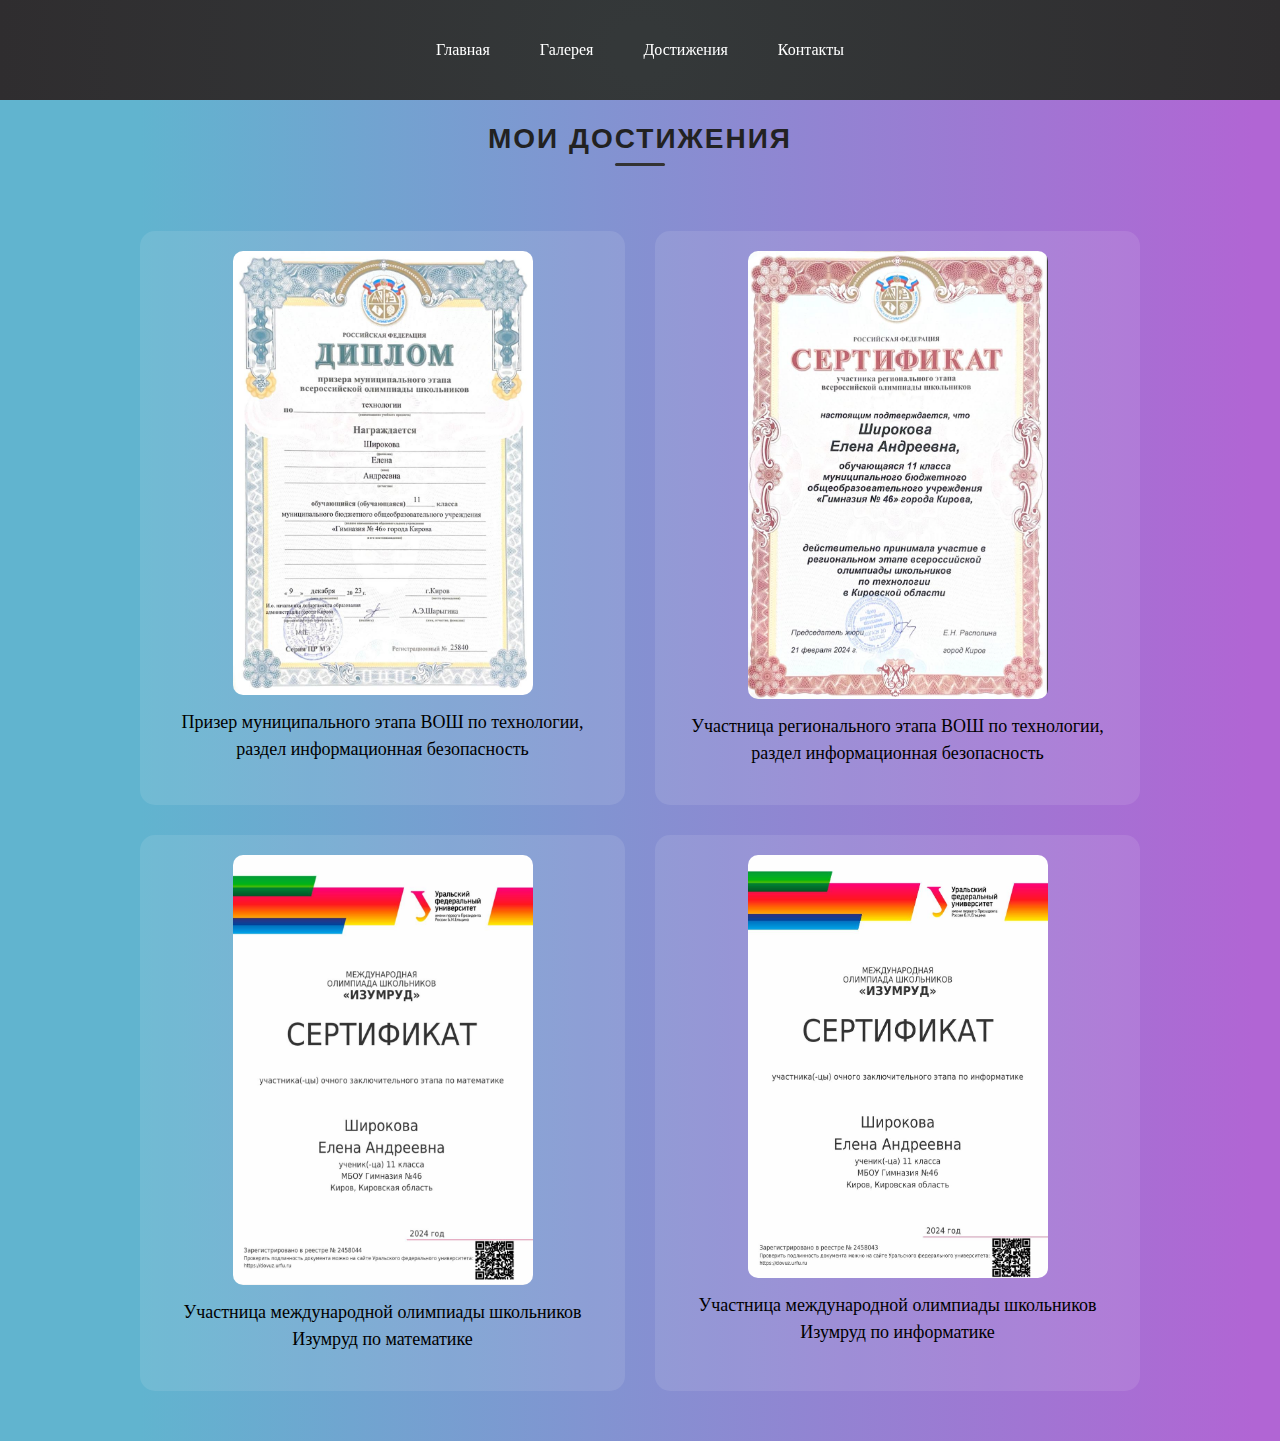
==== achievements.html @ c23fc0fa "Полное обновление проекта" ====
<!DOCTYPE html>
<html lang="ru">
<head>
    <meta charset="UTF-8">
    <meta name="viewport" content="width=device-width, initial-scale=1.0">
    <title>Достижения</title>
    <link rel="stylesheet" href="styles.css">
    <link rel="icon" type="image/png" href="icon-heart-9624283.png">
</head>
<body>
    <header>
        <nav>
            <ul>
                <li><a href="index.html">Главная</a></li>
                <li><a href="gallery.html">Галерея</a></li>
                <li><a href="achievements.html">Достижения</a></li>
                <li><a href="contact.html">Контакты</a></li>
            </ul>
        </nav>
    </header>
    <h2>Мои достижения</h2>
    <section class="achievements">
        <article>
            <img src="photo/photo_2025-03-19 22.03.30.jpeg" alt="Достижение 1">
            <p>Призер муниципального этапа ВОШ по технологии, раздел информационная безопасность</p>
        </article>
        <article>
            <img src="photo/photo_2025-03-19 22.03.32.jpeg" alt="Достижение 2">
            <p>Участница регионального этапа ВОШ по технологии, раздел информационная безопасность</p>
        </article>
        <article>
            <img src="photo/photo_2025-03-19 21.43.34.jpeg" alt="Достижение 4">
            <p>Участница международной олимпиады школьников Изумруд по математике</p>
        </article>
        <article>
            <img src="photo/photo_2025-03-19 21.43.33.jpeg" alt="Достижение 5">
            <p>Участница международной олимпиады школьников Изумруд по информатике</p>
        </article>
    </section>
</body>
</html>
---- styles.css ----
body {
    margin: 0;
    font-family: 'Poppins', sans-serif;
    background: rgb(97,180,207);
    background: linear-gradient(90deg, rgba(97,180,207,1) 11%, rgba(177,101,212,1) 98%);
    text-align: center;
    
}

.container {
    width: 80%;
    max-width: 1200px;
    margin: auto;
    padding: 20px;
}

/* Верхняя панель */
header {
    background: rgb(52,56,57);
    background: radial-gradient(circle, rgba(52,56,57,1) 4%, rgba(47,45,47,1) 100%);
    padding: 15px 0;
    position: sticky;
    top: 0;
    z-index: 1000;
    width: 100%;
}

/* Меню */
nav ul {
    list-style: none;
    padding: 0;
    display: flex;
    justify-content: center;
    flex-wrap: wrap; 
}

nav ul li {
    margin: 10px 15px;
}

nav ul li a {
    color: white;
    text-decoration: none;
    padding: 10px;
    transition: 0.3s;
    font-family: 'Impact';
    font-weight: 200;
}

nav ul li a:hover {
    color: #E6399B;
}

@media (max-width: 768px) {
    .container {
        width: 90%;
    }

    nav ul {
        flex-direction: column;
        align-items: center;
    }

    nav ul li {
        margin: 5px 0;
    }
}

@media (max-width: 480px) {
    body {
        font-size: 14px;
    }

    nav ul li a {
        font-size: 16px;
        padding: 8px;
    }
}

/* Общий стиль для всех h2 */
h2 {
    font-size: 28px;
    color: #222;
    margin-bottom: 15px;
    text-transform: uppercase;
    letter-spacing: 2px;
    font-weight: bold;
    text-align: center;
    position: relative;
    font-family: 'Impact', sans-serif;
}

h2::after {
    content: "";
    display: block;
    width: 50px; 
    height: 3px; 
    background: #333; 
    margin: 8px auto 0;
    border-radius: 2px;
}

/* Главная */
.home {
    display: flex;
    align-items: center;
    justify-content: space-between;
    flex-wrap: wrap;
    max-width: 650px; 
    margin: 80px auto;
    padding: 40px;
    background: rgba(255, 255, 255, 0.2); 
    border-radius: 20px;
    backdrop-filter: blur(10px); 
    box-shadow: 0 8px 32px rgba(0, 0, 0, 0.2);
}

.home img {
    width: 280px;
    height: 280px;
    object-fit: cover;
    border-radius: 50%;
    border: 4px solid rgba(255, 255, 255, 0.5);
    box-shadow: 0 4px 15px rgba(0, 0, 0, 0.2);
    transition: transform 0.3s ease-in-out;
    margin-right: 5px; 
}

.home img:hover {
    transform: scale(1.05);
}

.home .text {
    max-width: 340px; 
    text-align: center;
    margin-left: 5px; 
}

.home p {
    font-size: 18px;
    color: #333;
    line-height: 1.7;
    font-weight: 500;
    text-align: center;
    font-family: 'Comic Sans MS';
}

@media (max-width: 768px) {
    .home {
        flex-direction: column;
        text-align: center;
        padding: 30px;
        max-width: 90%;
    }

    .home img {
        width: 220px;
        height: 220px;
        margin-bottom: 20px;
        margin-right: 0;
    }

    .home .text {
        margin-left: 0;
        max-width: 100%;
    }
}

@media (max-width: 480px) {
    .home h2 {
        font-size: 24px;
    }

    .home p {
        font-size: 16px;
    }
}


/* Галерея */
.gallery {
    display: grid;
    grid-template-columns: repeat(3, 1fr); 
    gap: 20px;
    padding: 50px 10%;
    justify-content: center;
    max-width: 1200px;
    margin: auto;
}

.gallery img {
    width: 100%;
    height: auto;
    border-radius: 10px; 
    transition: transform 0.3s ease-in-out, box-shadow 0.3s ease-in-out;
}

.gallery img:hover {
    transform: scale(1.05); 
    box-shadow: 0 4px 10px rgba(0, 0, 0, 0.2);
}


@media (max-width: 900px) {
    .gallery {
        grid-template-columns: repeat(2, 1fr); 
    }
}

@media (max-width: 600px) {
    .gallery {
        grid-template-columns: repeat(1, 1fr); 
    }
}


/* Достижения */
.achievements {
    display: grid;
    grid-template-columns: repeat(2, 1fr); 
    gap: 30px;
    padding: 50px 10%;
    max-width: 1000px;
    margin: auto;
    justify-content: center;
}

.achievements article {
    background: rgba(255, 255, 255, 0.1);
    padding: 20px;
    border-radius: 15px;
    text-align: center;
    transition: transform 0.3s ease-in-out, box-shadow 0.3s ease-in-out;
}

.achievements article:hover {
    transform: scale(1.05); 
    box-shadow: 0 4px 10px rgba(0, 0, 0, 0.2);
}

.achievements img {
    width: 100%;
    max-width: 300px;
    height: auto;
    border-radius: 10px;
}

.achievements p {
    font-size: 18px;
    margin-top: 10px;
    line-height: 1.5;
    font-family: 'Comic Sans MS';
}

@media (max-width: 600px) {
    .achievements {
        grid-template-columns: repeat(1, 1fr); /* 1 колонка на мобильных */
    }
}


/* Контейнер контактов */
.contacts {
    text-align: center;
    padding: 50px 10%;
    max-width: 800px;
    margin: auto;
}

.contacts table {
    width: 100%;
    border-collapse: collapse;
    background: rgba(255, 255, 255, 0.1);
    border-radius: 15px;
    overflow: hidden;
}

.contacts th, .contacts td {
    padding: 15px;
    text-align: left;
    border-bottom: 1px solid rgba(255, 255, 255, 0.2);
}

.contacts th {
    font-weight: bold;
    font-size: 18px;
    color: #222;
    font-family: 'Impact';
}

.contacts td a {
    text-decoration: none;
    font-size: 18px;
    color: #222;
    transition: 0.3s;
    font-family: 'Comic Sans MS';
}

.contacts td a:hover {
    color: #FFA500;
}

.contacts tr:last-child td {
    border-bottom: none;
}

@media (max-width: 600px) {
    .contacts table {
        font-size: 16px;
    }
    .contacts th, .contacts td {
        padding: 12px;
    }
}
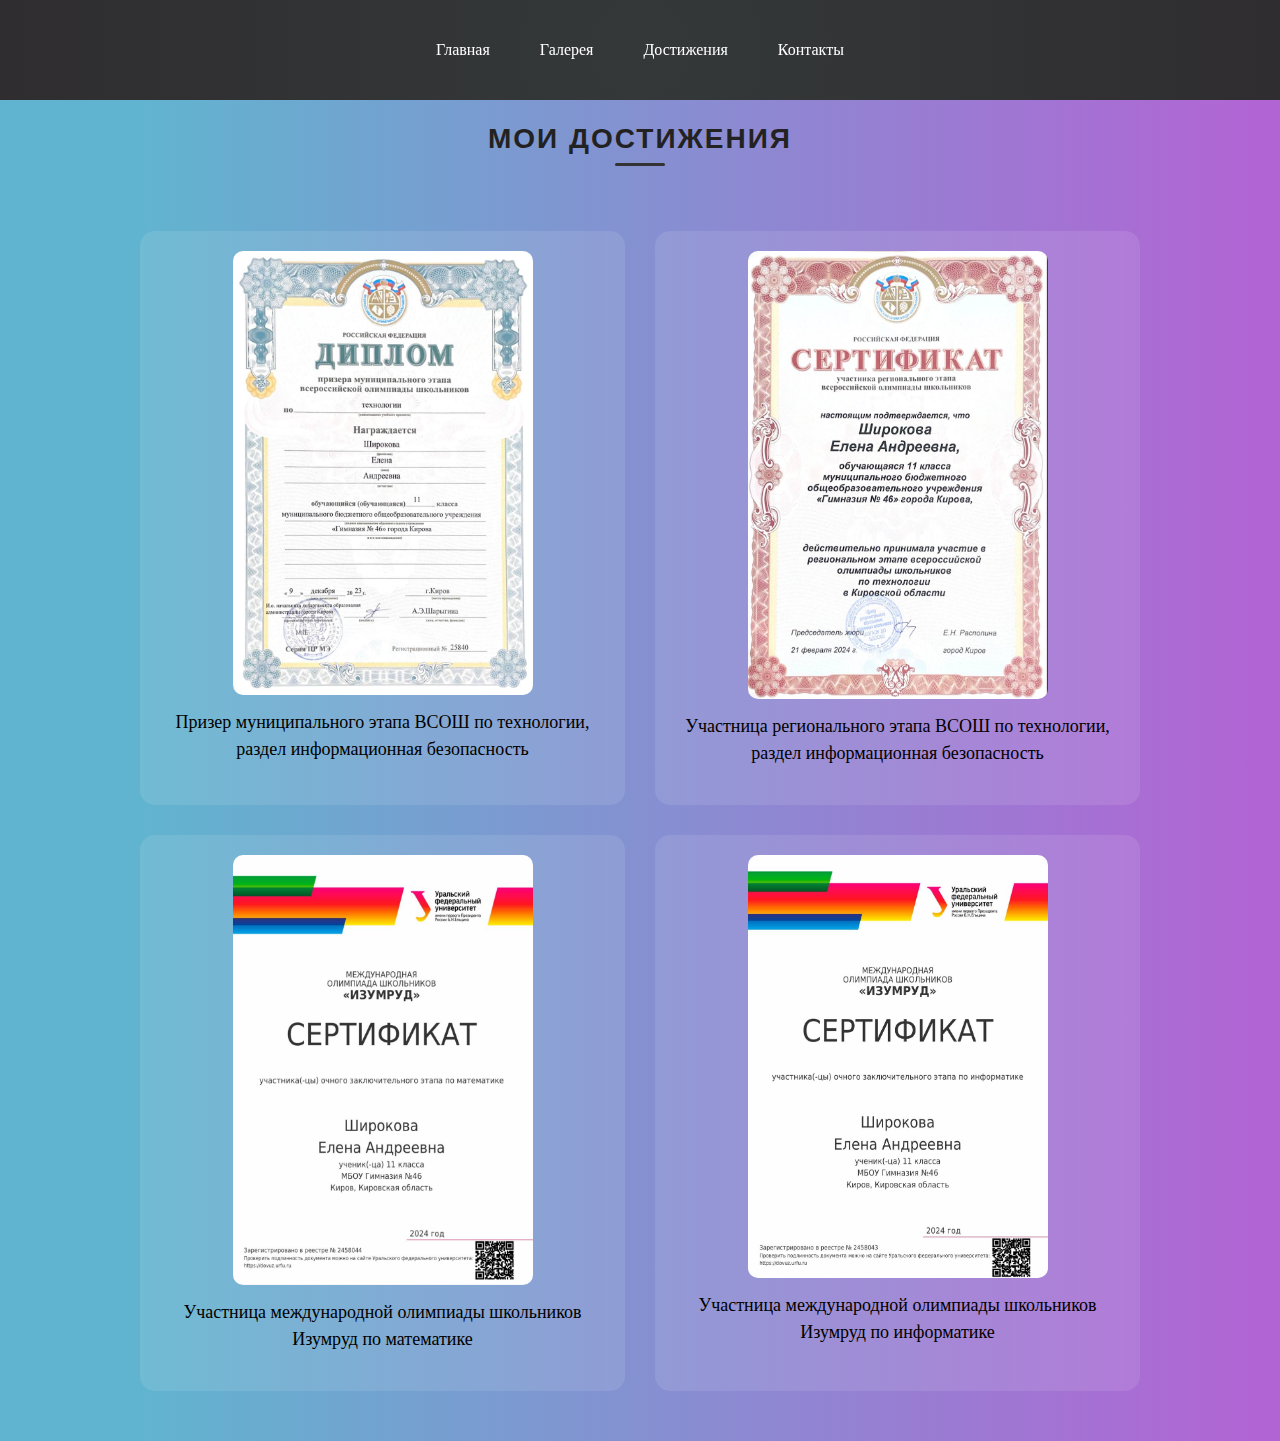
==== commit a027abc0: "Описание изменений" ====
--- a/achievements.html
+++ b/achievements.html
@@ -22,11 +22,11 @@
     <section class="achievements">
         <article>
             <img src="photo/photo_2025-03-19 22.03.30.jpeg" alt="Достижение 1">
-            <p>Призер муниципального этапа ВОШ по технологии, раздел информационная безопасность</p>
+            <p>Призер муниципального этапа ВСОШ по технологии, раздел информационная безопасность</p>
         </article>
         <article>
             <img src="photo/photo_2025-03-19 22.03.32.jpeg" alt="Достижение 2">
-            <p>Участница регионального этапа ВОШ по технологии, раздел информационная безопасность</p>
+            <p>Участница регионального этапа ВСОШ по технологии, раздел информационная безопасность</p>
         </article>
         <article>
             <img src="photo/photo_2025-03-19 21.43.34.jpeg" alt="Достижение 4">
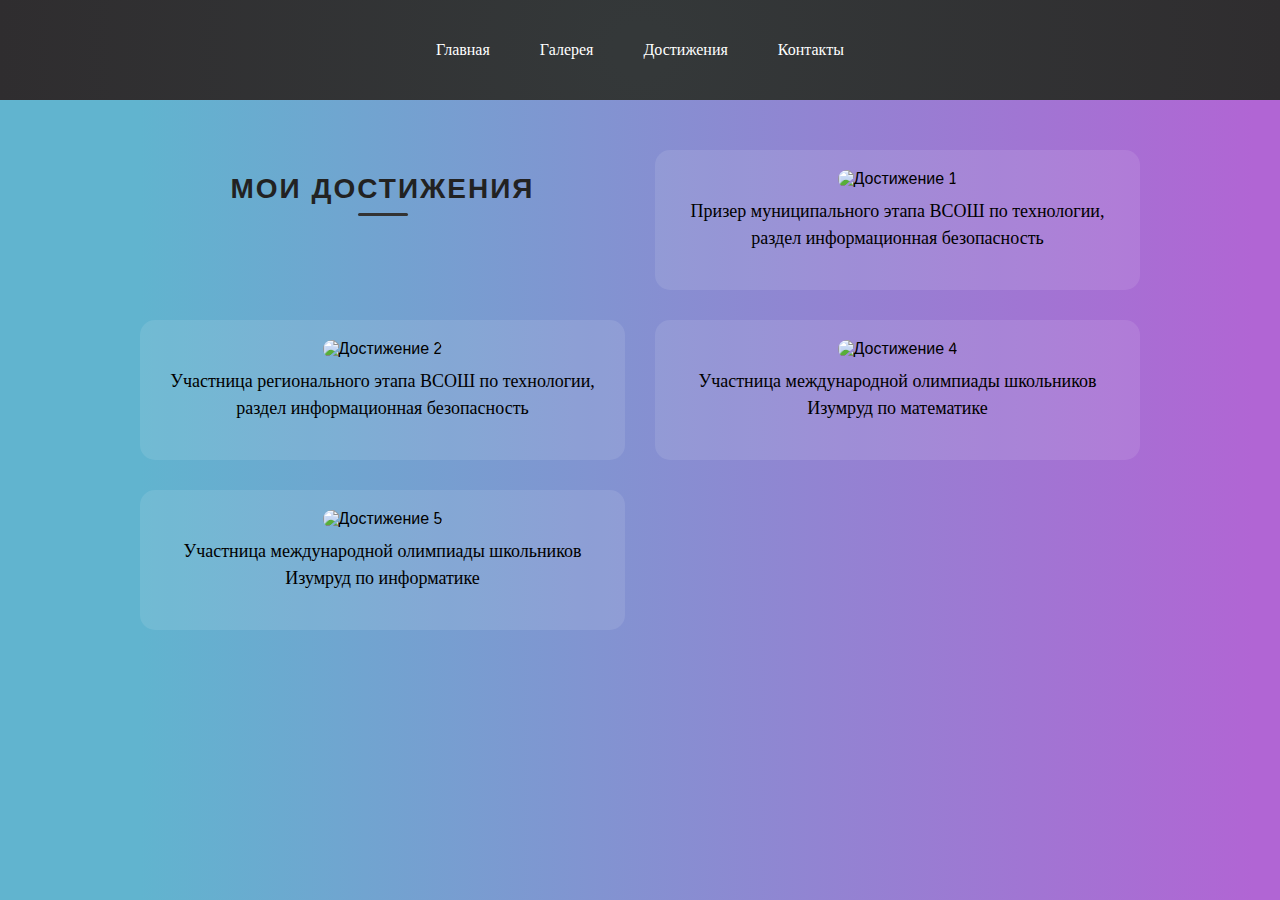
==== commit 01ea6e35: "Описание изменений" ====
--- a/achievements.html
+++ b/achievements.html
@@ -18,22 +18,22 @@
             </ul>
         </nav>
     </header>
-    <h2>Мои достижения</h2>
     <section class="achievements">
+        <h2>Мои достижения</h2>
         <article>
-            <img src="photo/photo_2025-03-19 22.03.30.jpeg" alt="Достижение 1">
+            <img src="photo/photo_2025-03-19_22.03.30.jpeg" alt="Достижение 1">
             <p>Призер муниципального этапа ВСОШ по технологии, раздел информационная безопасность</p>
         </article>
         <article>
-            <img src="photo/photo_2025-03-19 22.03.32.jpeg" alt="Достижение 2">
+            <img src="photo/photo_2025-03-19_22.03.32.jpeg" alt="Достижение 2">
             <p>Участница регионального этапа ВСОШ по технологии, раздел информационная безопасность</p>
         </article>
         <article>
-            <img src="photo/photo_2025-03-19 21.43.34.jpeg" alt="Достижение 4">
+            <img src="photo/photo_2025-03-19_21.43.34.jpeg" alt="Достижение 4">
             <p>Участница международной олимпиады школьников Изумруд по математике</p>
         </article>
         <article>
-            <img src="photo/photo_2025-03-19 21.43.33.jpeg" alt="Достижение 5">
+            <img src="photo/photo_2025-03-19_21.43.33.jpeg" alt="Достижение 5">
             <p>Участница международной олимпиады школьников Изумруд по информатике</p>
         </article>
     </section>
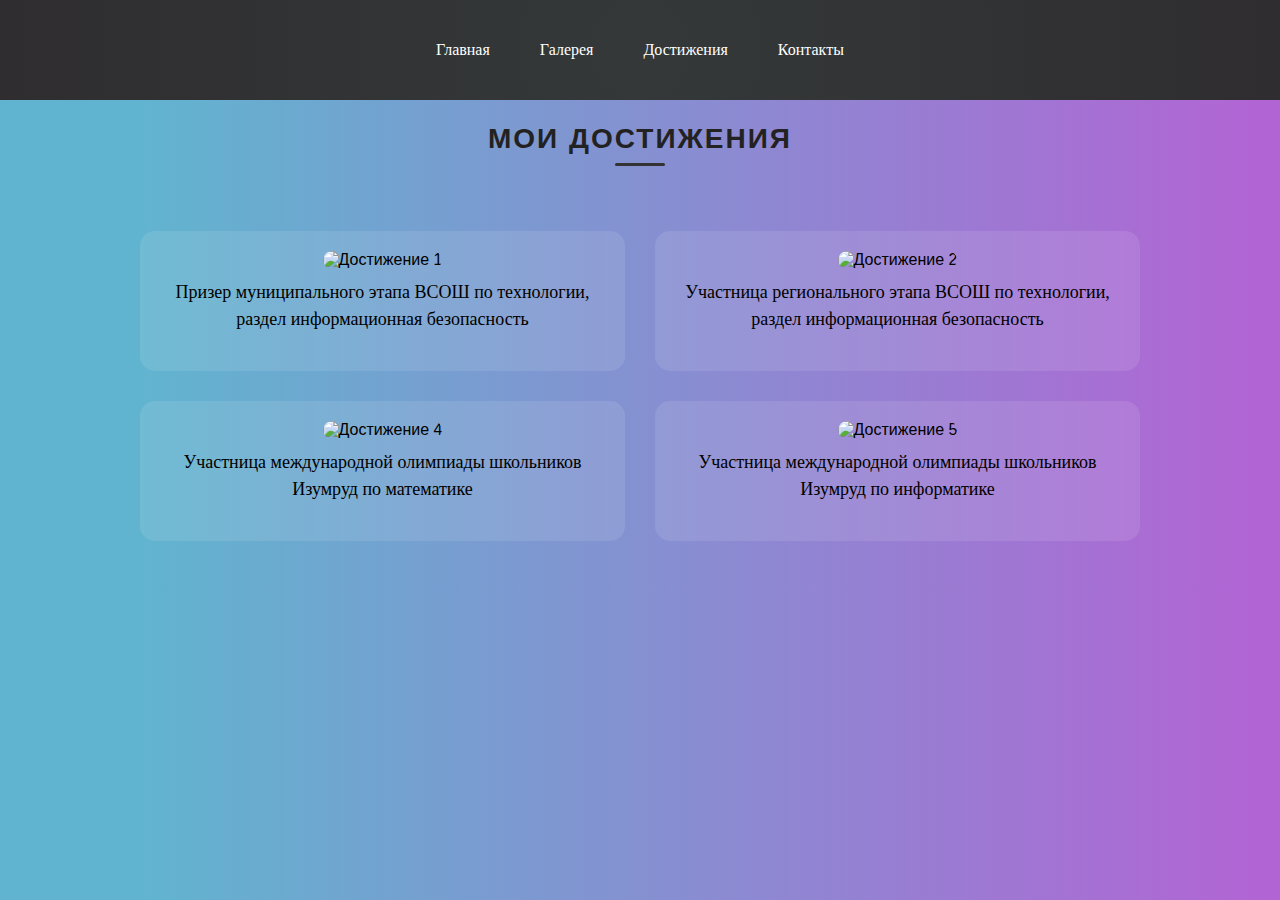
==== commit 8938a484: "Описание изменений" ====
--- a/achievements.html
+++ b/achievements.html
@@ -18,8 +18,8 @@
             </ul>
         </nav>
     </header>
+    <h2>Мои достижения</h2>
     <section class="achievements">
-        <h2>Мои достижения</h2>
         <article>
             <img src="photo/photo_2025-03-19_22.03.30.jpeg" alt="Достижение 1">
             <p>Призер муниципального этапа ВСОШ по технологии, раздел информационная безопасность</p>
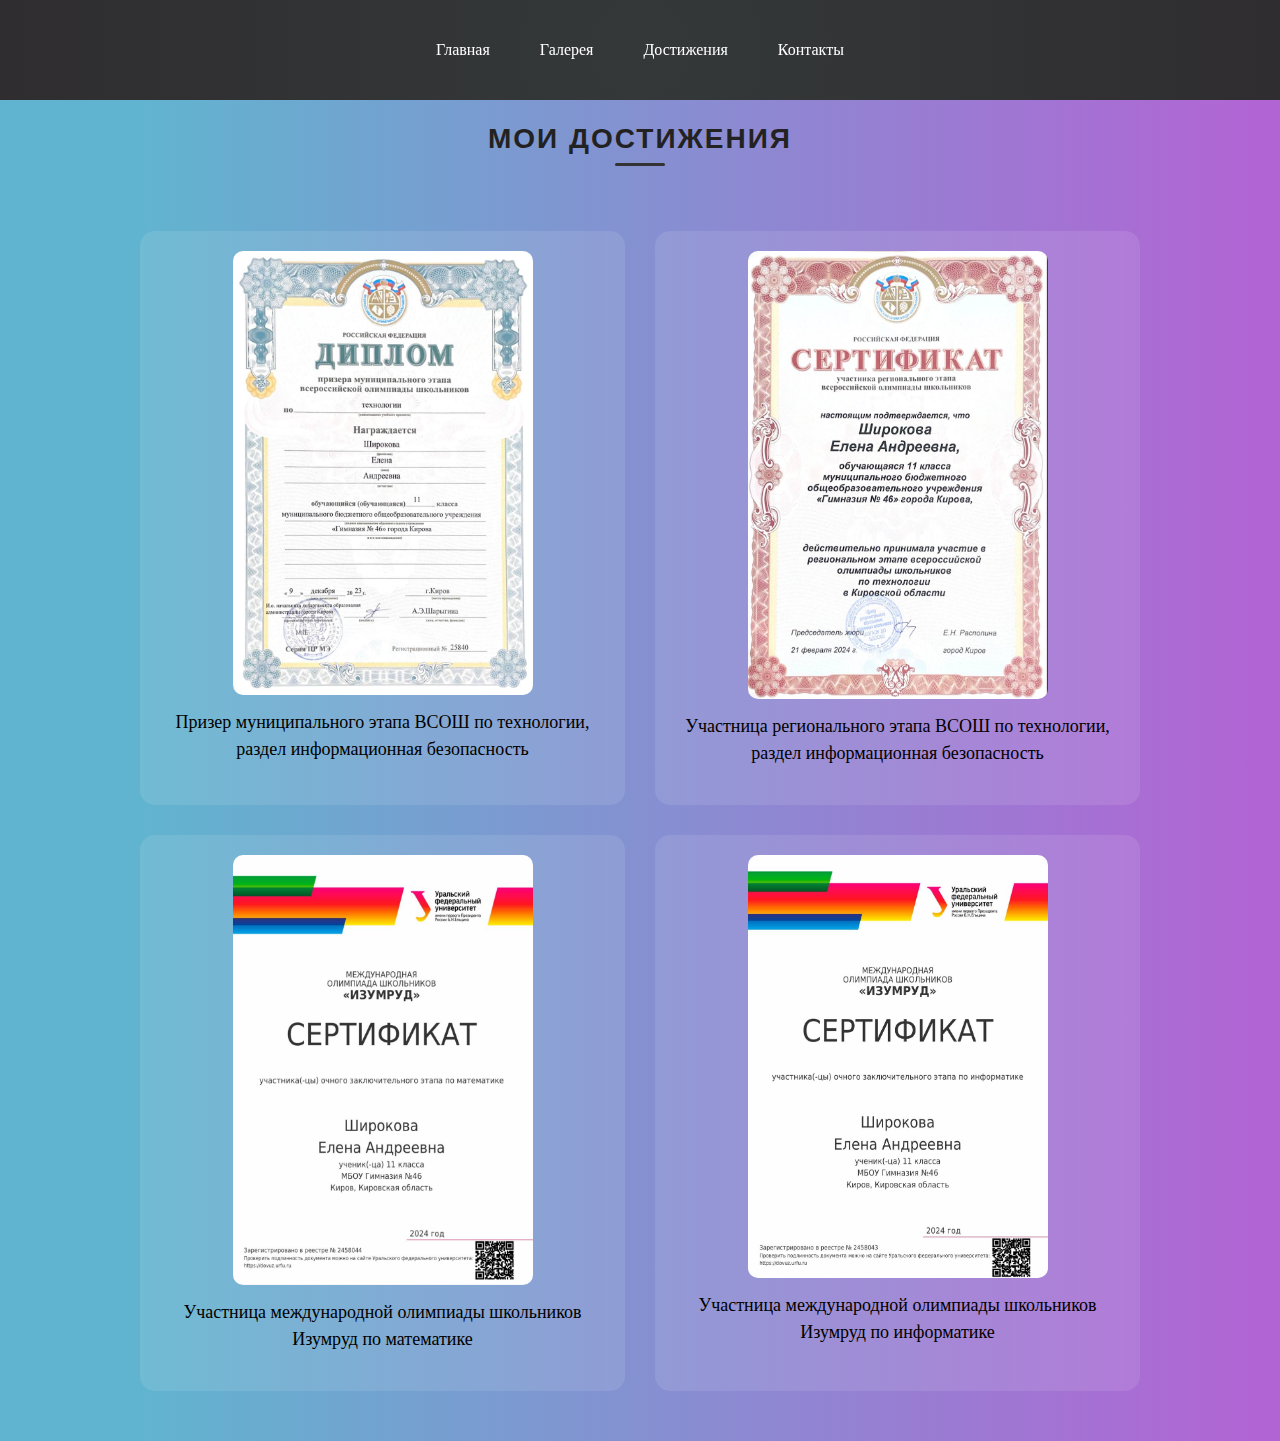
==== commit 36a77d56: "Описание изменений" ====
--- a/achievements.html
+++ b/achievements.html
@@ -21,19 +21,19 @@
     <h2>Мои достижения</h2>
     <section class="achievements">
         <article>
-            <img src="photo/photo_2025-03-19_22.03.30.jpeg" alt="Достижение 1">
+            <img src="photo/achievements1.jpeg" alt="Достижение 1">
             <p>Призер муниципального этапа ВСОШ по технологии, раздел информационная безопасность</p>
         </article>
         <article>
-            <img src="photo/photo_2025-03-19_22.03.32.jpeg" alt="Достижение 2">
+            <img src="photo/achievements2.jpeg" alt="Достижение 2">
             <p>Участница регионального этапа ВСОШ по технологии, раздел информационная безопасность</p>
         </article>
         <article>
-            <img src="photo/photo_2025-03-19_21.43.34.jpeg" alt="Достижение 4">
+            <img src="photo/achievements3.jpeg" alt="Достижение 3">
             <p>Участница международной олимпиады школьников Изумруд по математике</p>
         </article>
         <article>
-            <img src="photo/photo_2025-03-19_21.43.33.jpeg" alt="Достижение 5">
+            <img src="photo/achievements4.jpeg" alt="Достижение 4">
             <p>Участница международной олимпиады школьников Изумруд по информатике</p>
         </article>
     </section>
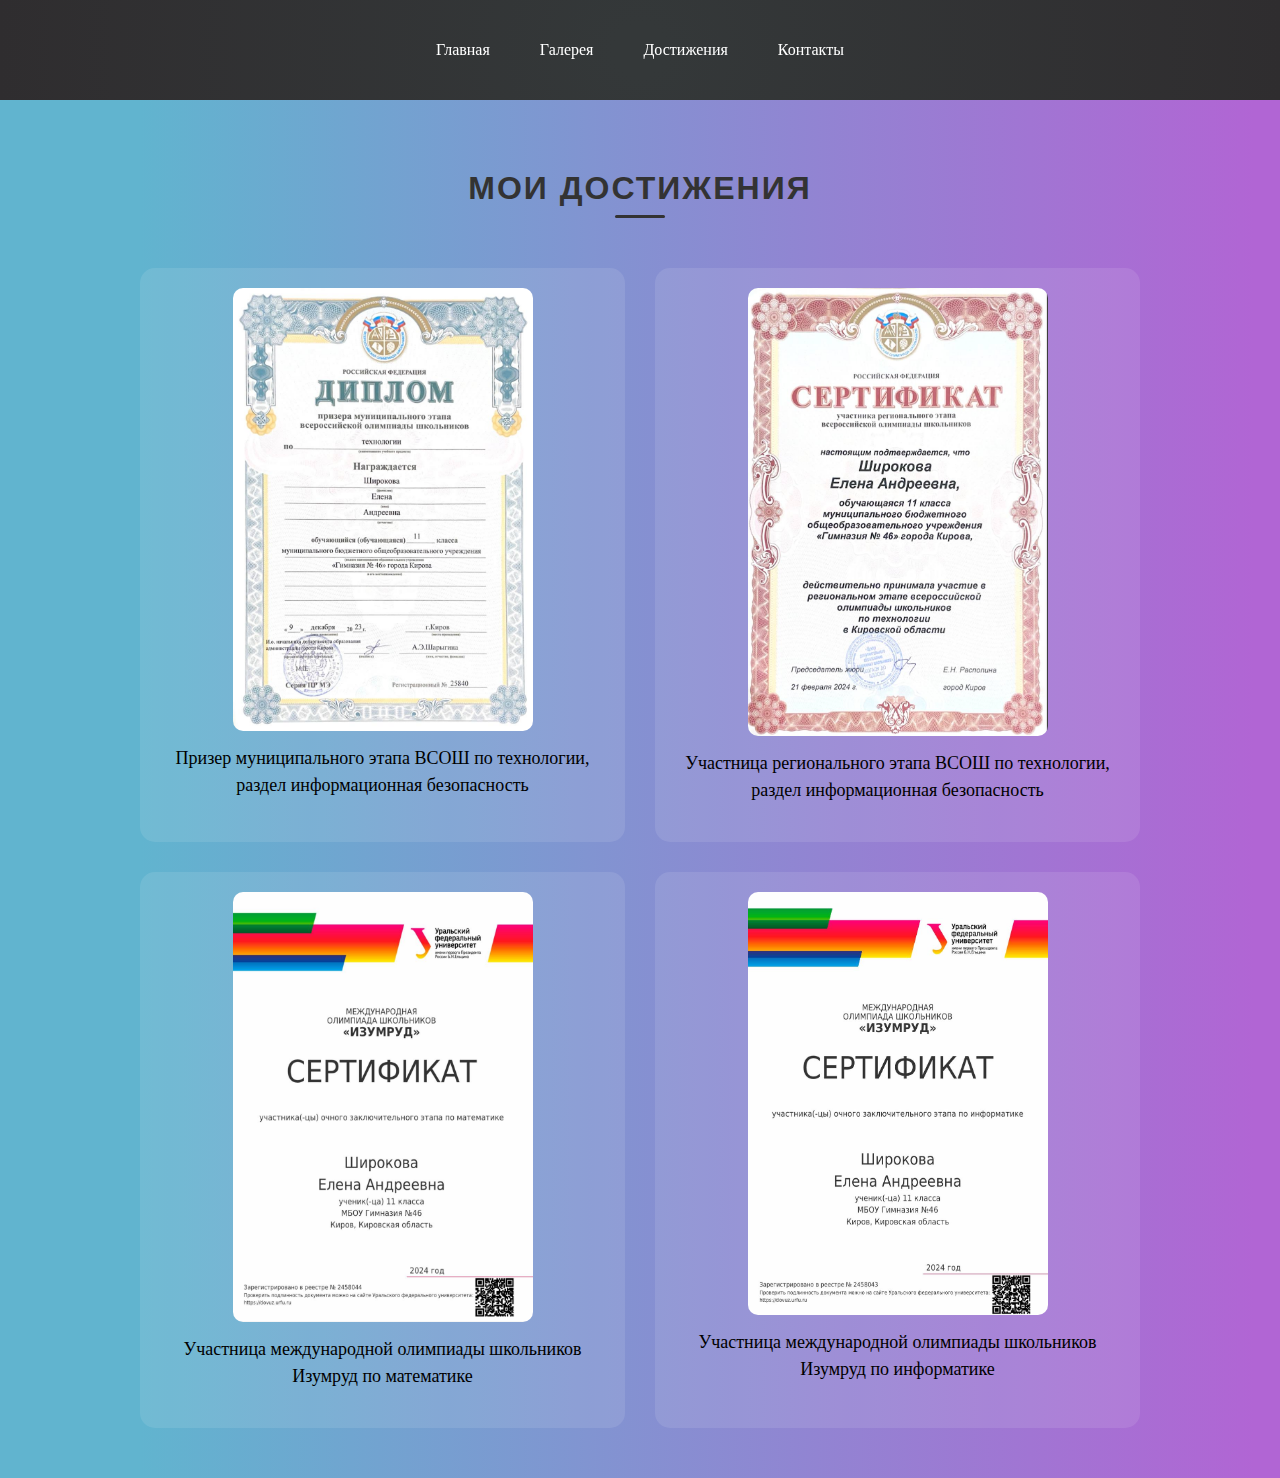
==== commit 504c9b3c: "Последние изменения" ====
--- a/achievements.html
+++ b/achievements.html
@@ -18,21 +18,25 @@
             </ul>
         </nav>
     </header>
-    <h2>Мои достижения</h2>
     <section class="achievements">
+        <h2>Мои достижения</h2>
         <article>
+            <h2 class="visually-hidden">Достижение 1</h2>
             <img src="photo/achievements1.jpeg" alt="Достижение 1">
             <p>Призер муниципального этапа ВСОШ по технологии, раздел информационная безопасность</p>
         </article>
         <article>
+            <h2 class="visually-hidden">Достижение 2</h2>
             <img src="photo/achievements2.jpeg" alt="Достижение 2">
             <p>Участница регионального этапа ВСОШ по технологии, раздел информационная безопасность</p>
         </article>
         <article>
+            <h2 class="visually-hidden">Достижение 3</h2>
             <img src="photo/achievements3.jpeg" alt="Достижение 3">
             <p>Участница международной олимпиады школьников Изумруд по математике</p>
         </article>
         <article>
+            <h2 class="visually-hidden">Достижение 4</h2>
             <img src="photo/achievements4.jpeg" alt="Достижение 4">
             <p>Участница международной олимпиады школьников Изумруд по информатике</p>
         </article>
--- a/styles.css
+++ b/styles.css
@@ -77,7 +77,6 @@
     }
 }
 
-/* Общий стиль для всех h2 */
 h2 {
     font-size: 28px;
     color: #222;
@@ -187,6 +186,13 @@
     max-width: 1200px;
     margin: auto;
 }
+.gallery h2 {
+    font-size: 2em;
+    margin: 20px 0;
+    color: #222;
+    text-align: center;
+    grid-column: span 3;
+}
 
 .gallery img {
     width: 100%;
@@ -213,8 +219,18 @@
     }
 }
 
-
-/* Достижения */
+.visually-hidden {
+    position: absolute;
+    width: 1px;
+    height: 1px;
+    padding: 0;
+    margin: -1px;
+    overflow: hidden;
+    clip: rect(0, 0, 0, 0);
+    border: 0;
+}
+
+/* Мои достижения */
 .achievements {
     display: grid;
     grid-template-columns: repeat(2, 1fr); 
@@ -225,6 +241,14 @@
     justify-content: center;
 }
 
+.achievements h2 {
+    font-size: 2em;
+    margin: 20px 0;
+    color: #333;
+    text-align: center;
+    grid-column: span 2;
+}
+
 .achievements article {
     background: rgba(255, 255, 255, 0.1);
     padding: 20px;
@@ -245,6 +269,7 @@
     border-radius: 10px;
 }
 
+
 .achievements p {
     font-size: 18px;
     margin-top: 10px;
@@ -254,10 +279,9 @@
 
 @media (max-width: 600px) {
     .achievements {
-        grid-template-columns: repeat(1, 1fr); /* 1 колонка на мобильных */
-    }
-}
-
+        grid-template-columns: repeat(1, 1fr);
+    }
+}
 
 /* Контейнер контактов */
 .contacts {
